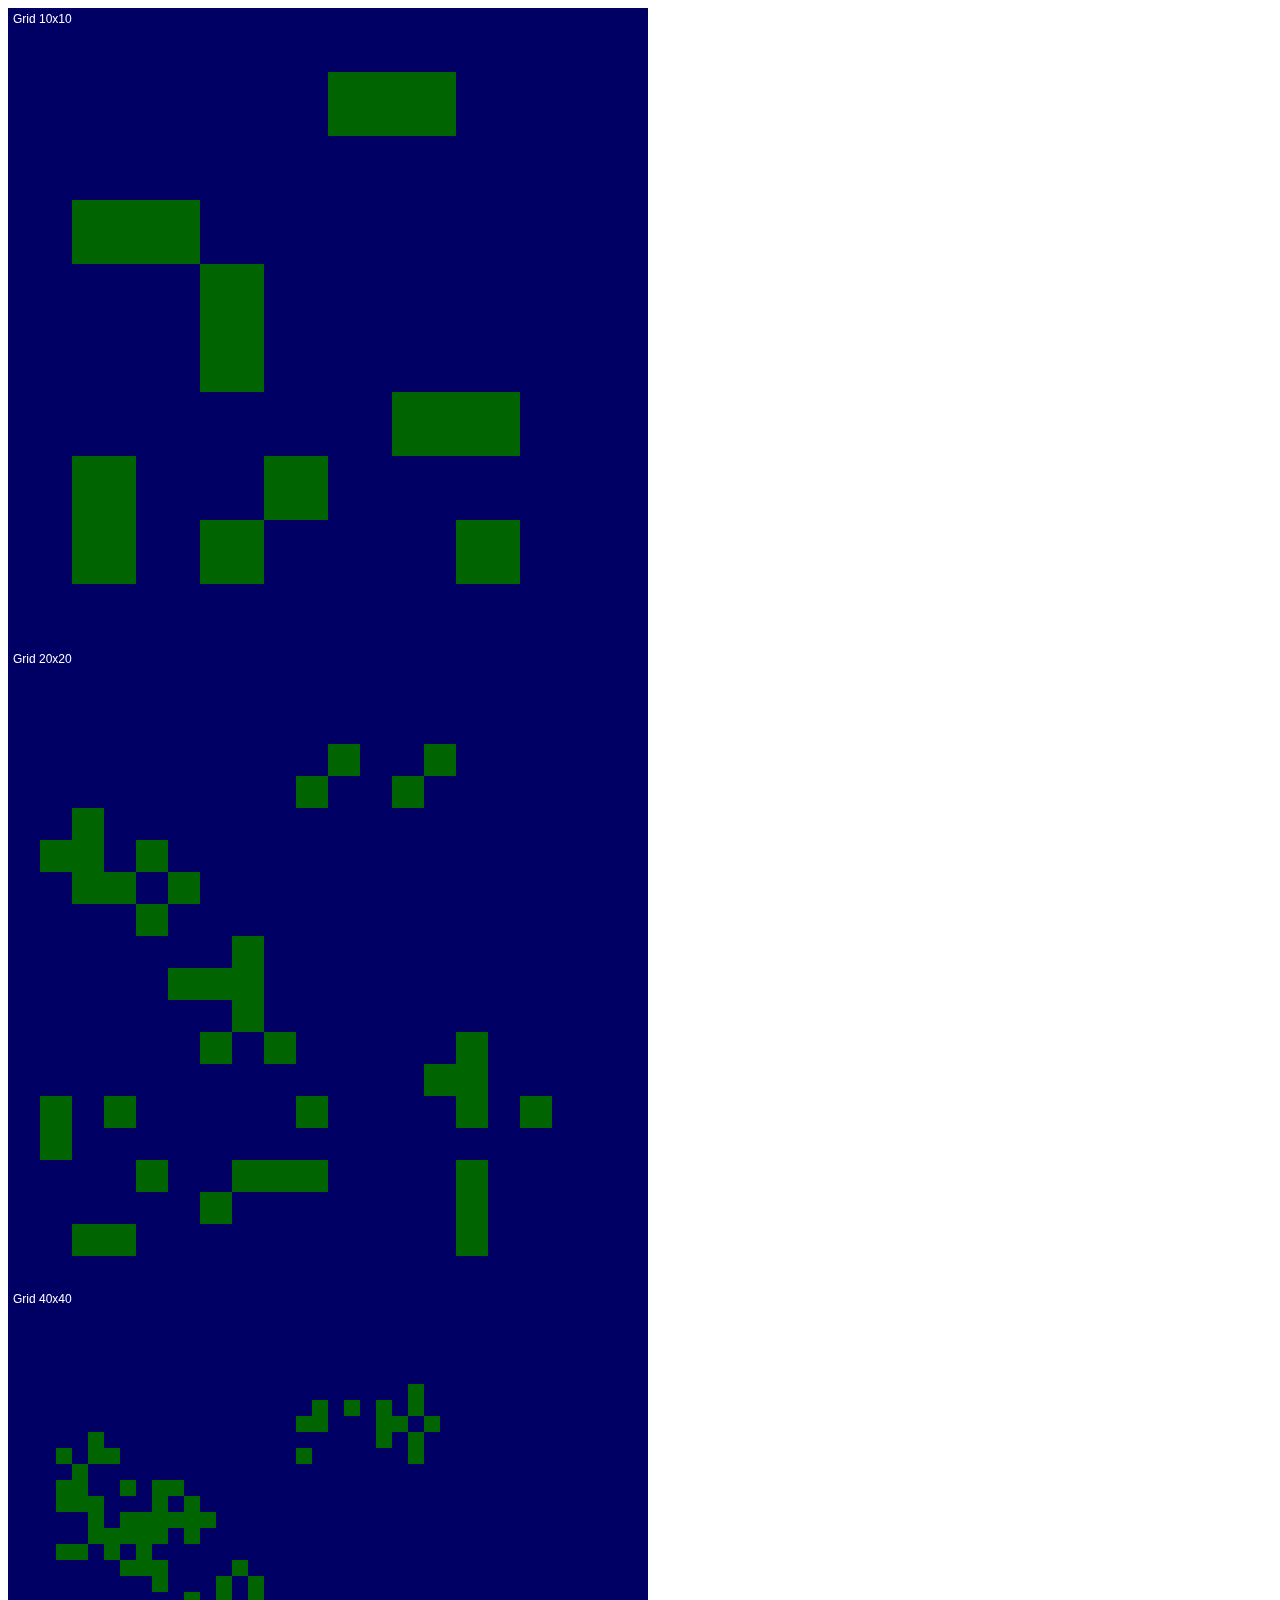
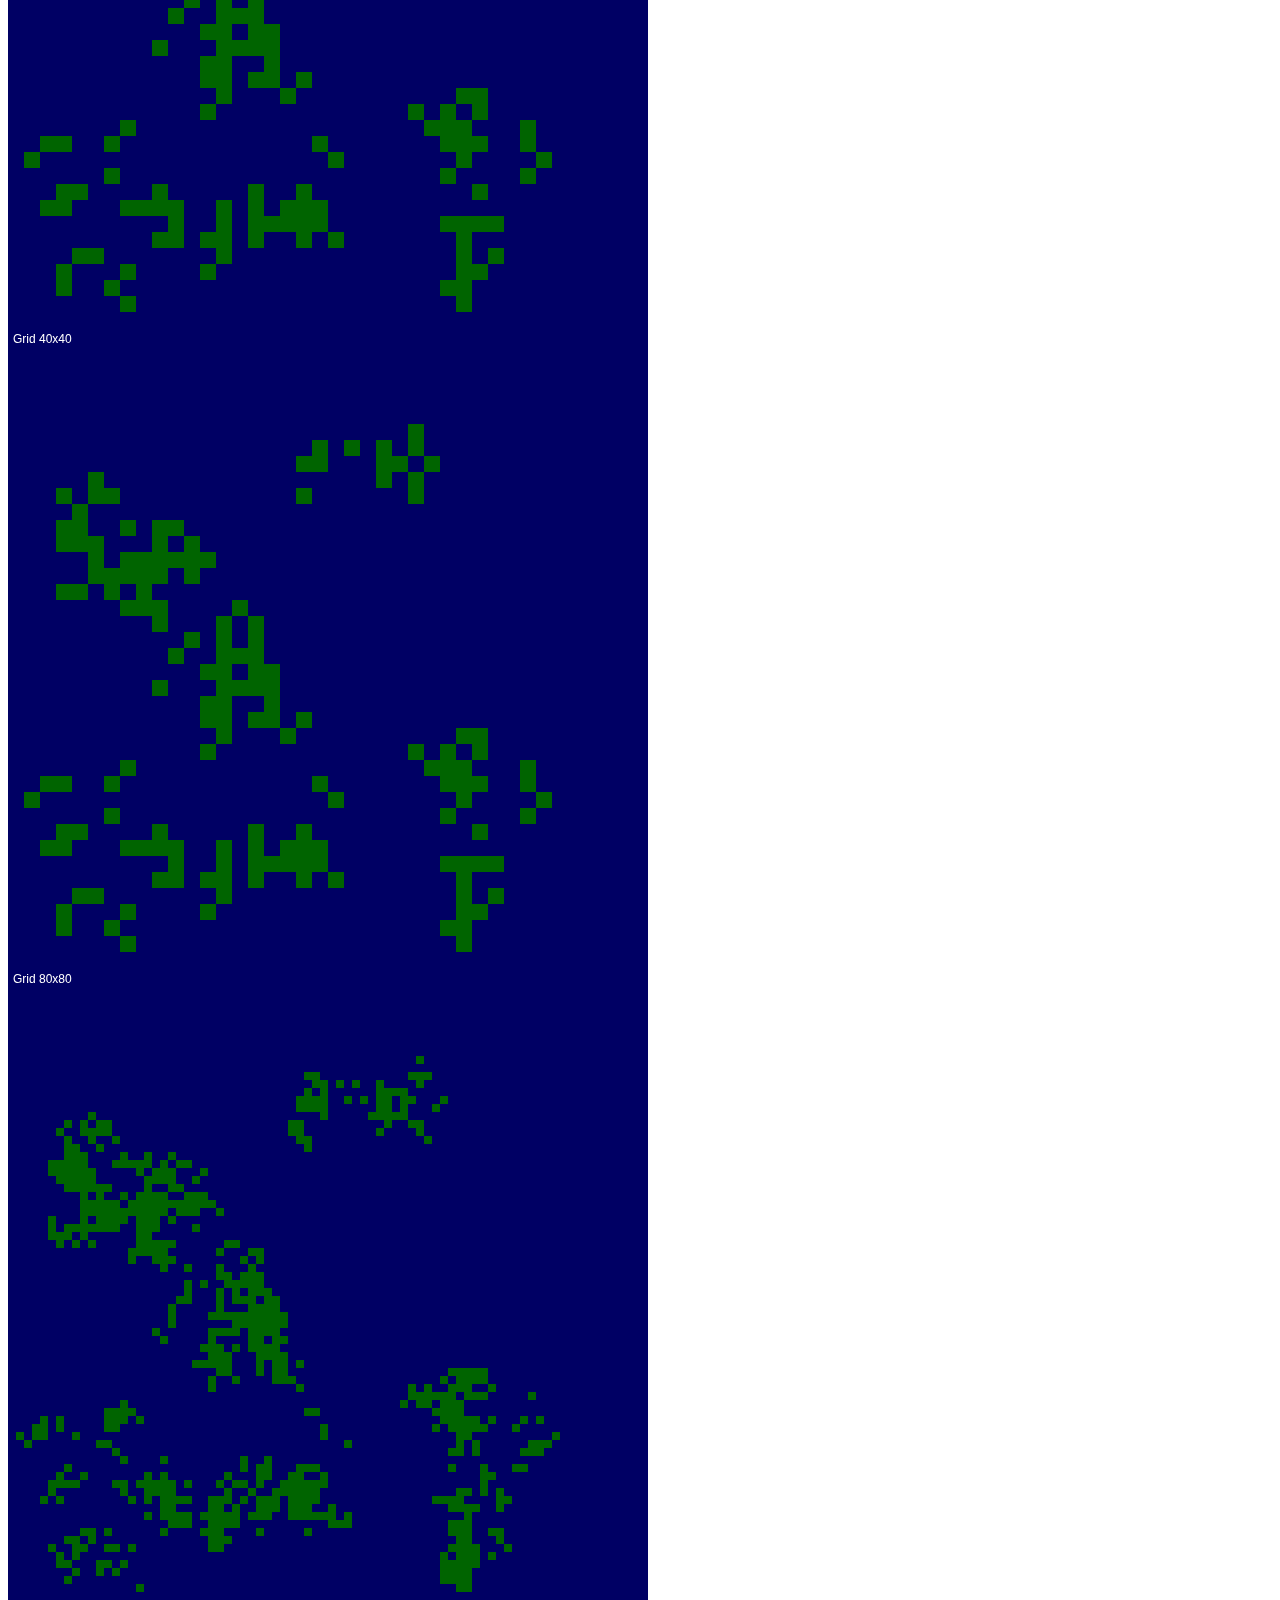
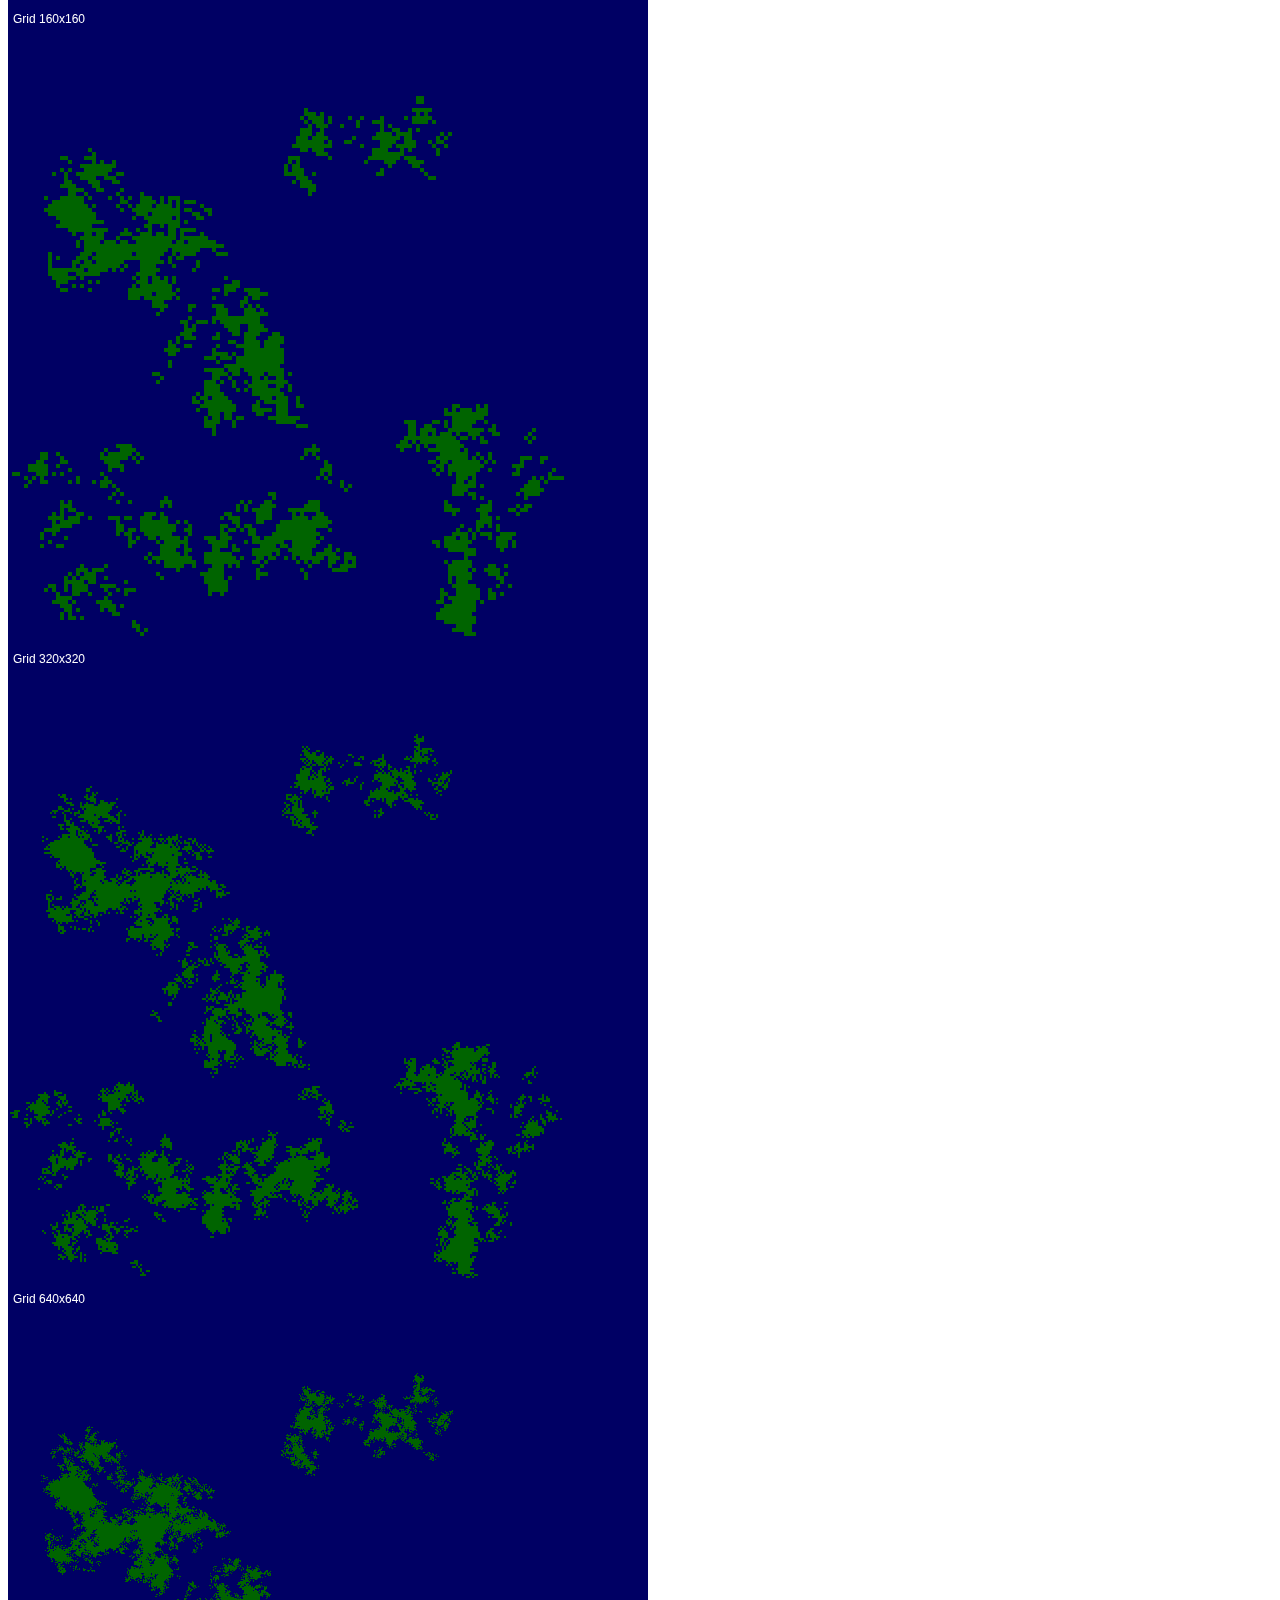
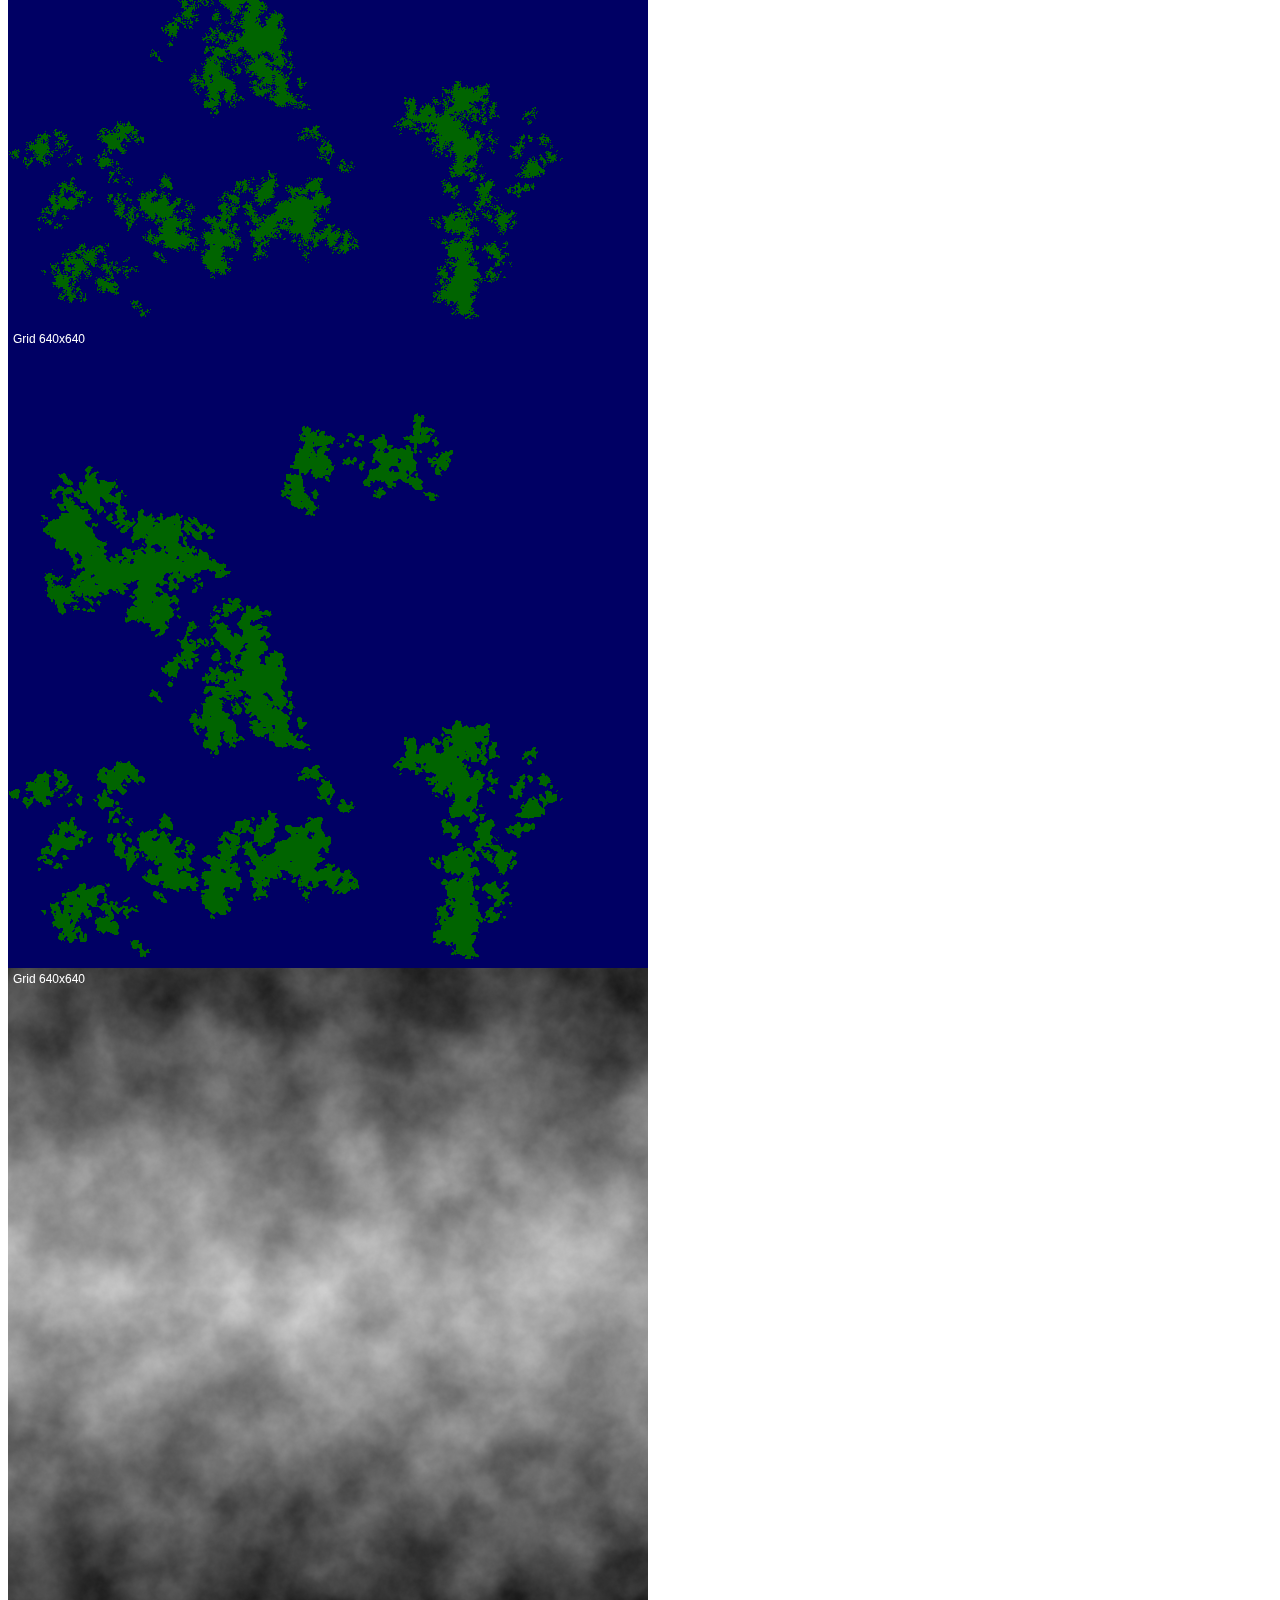
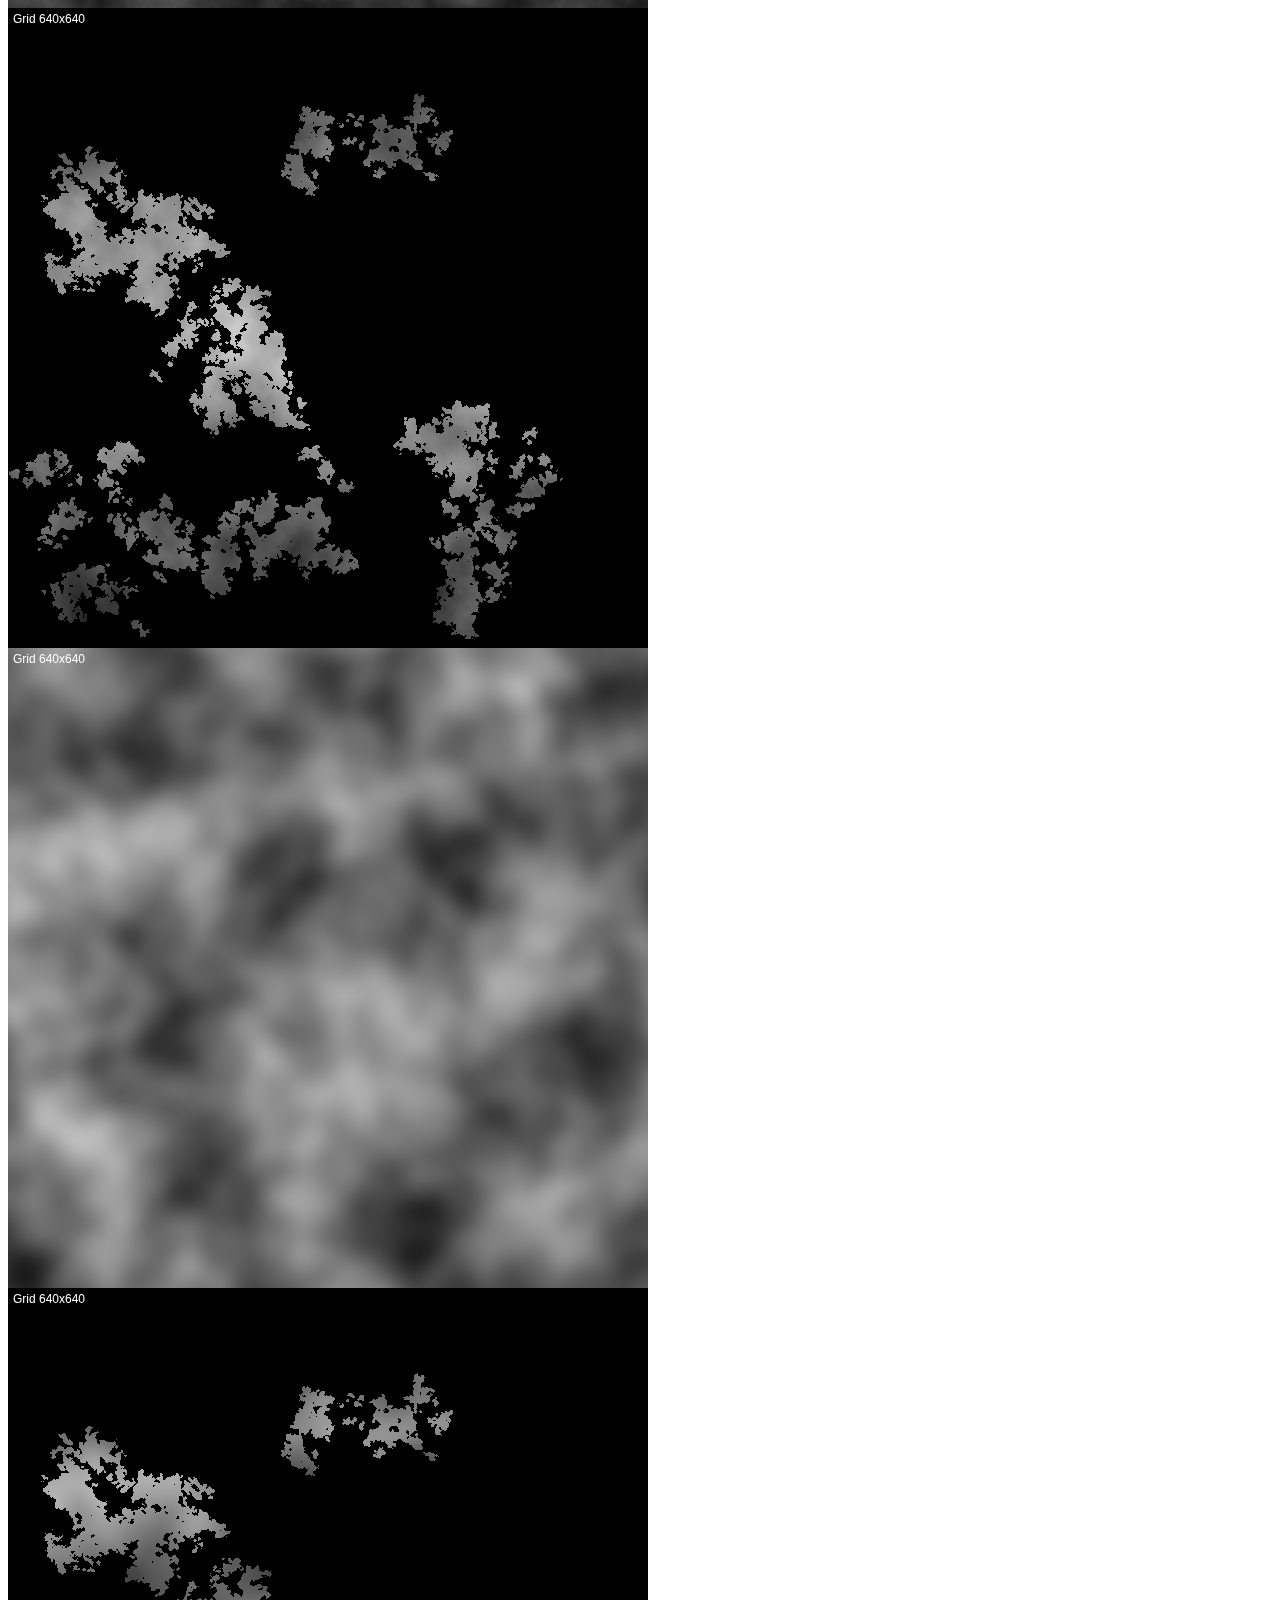
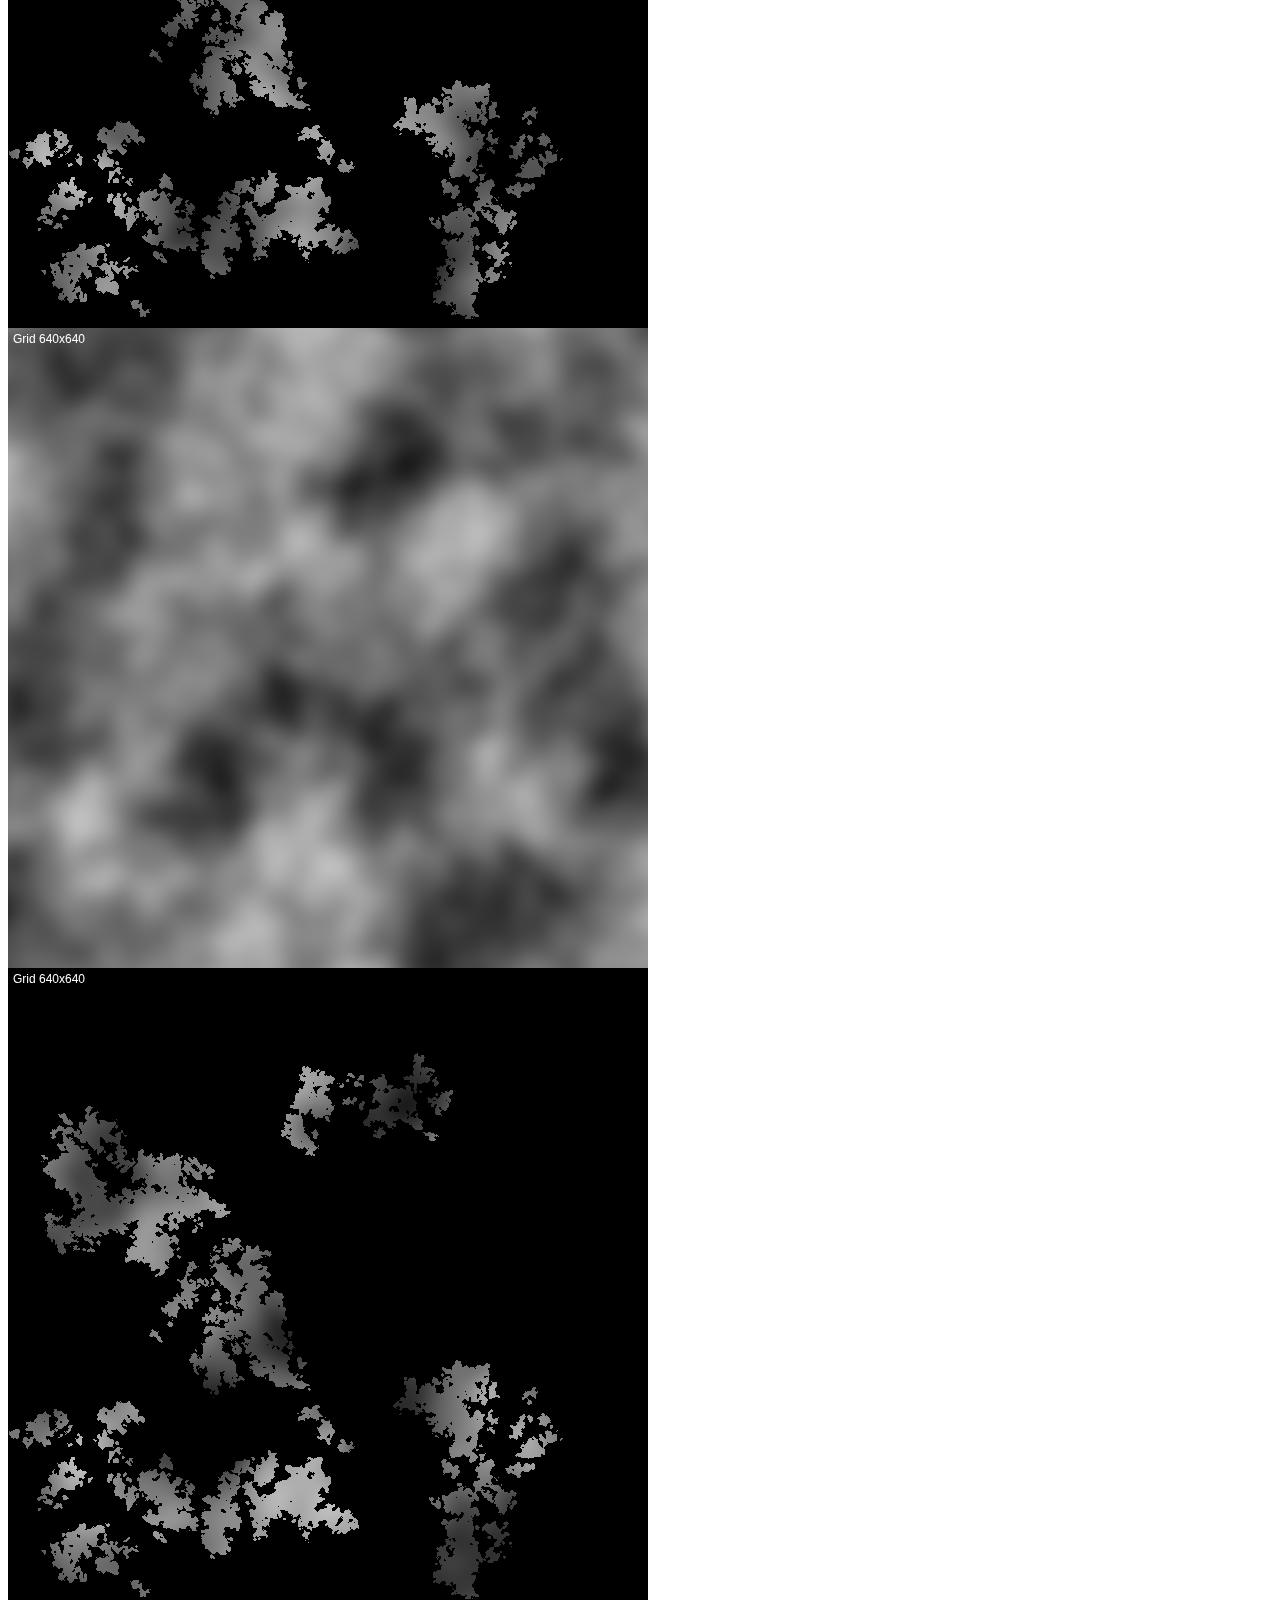
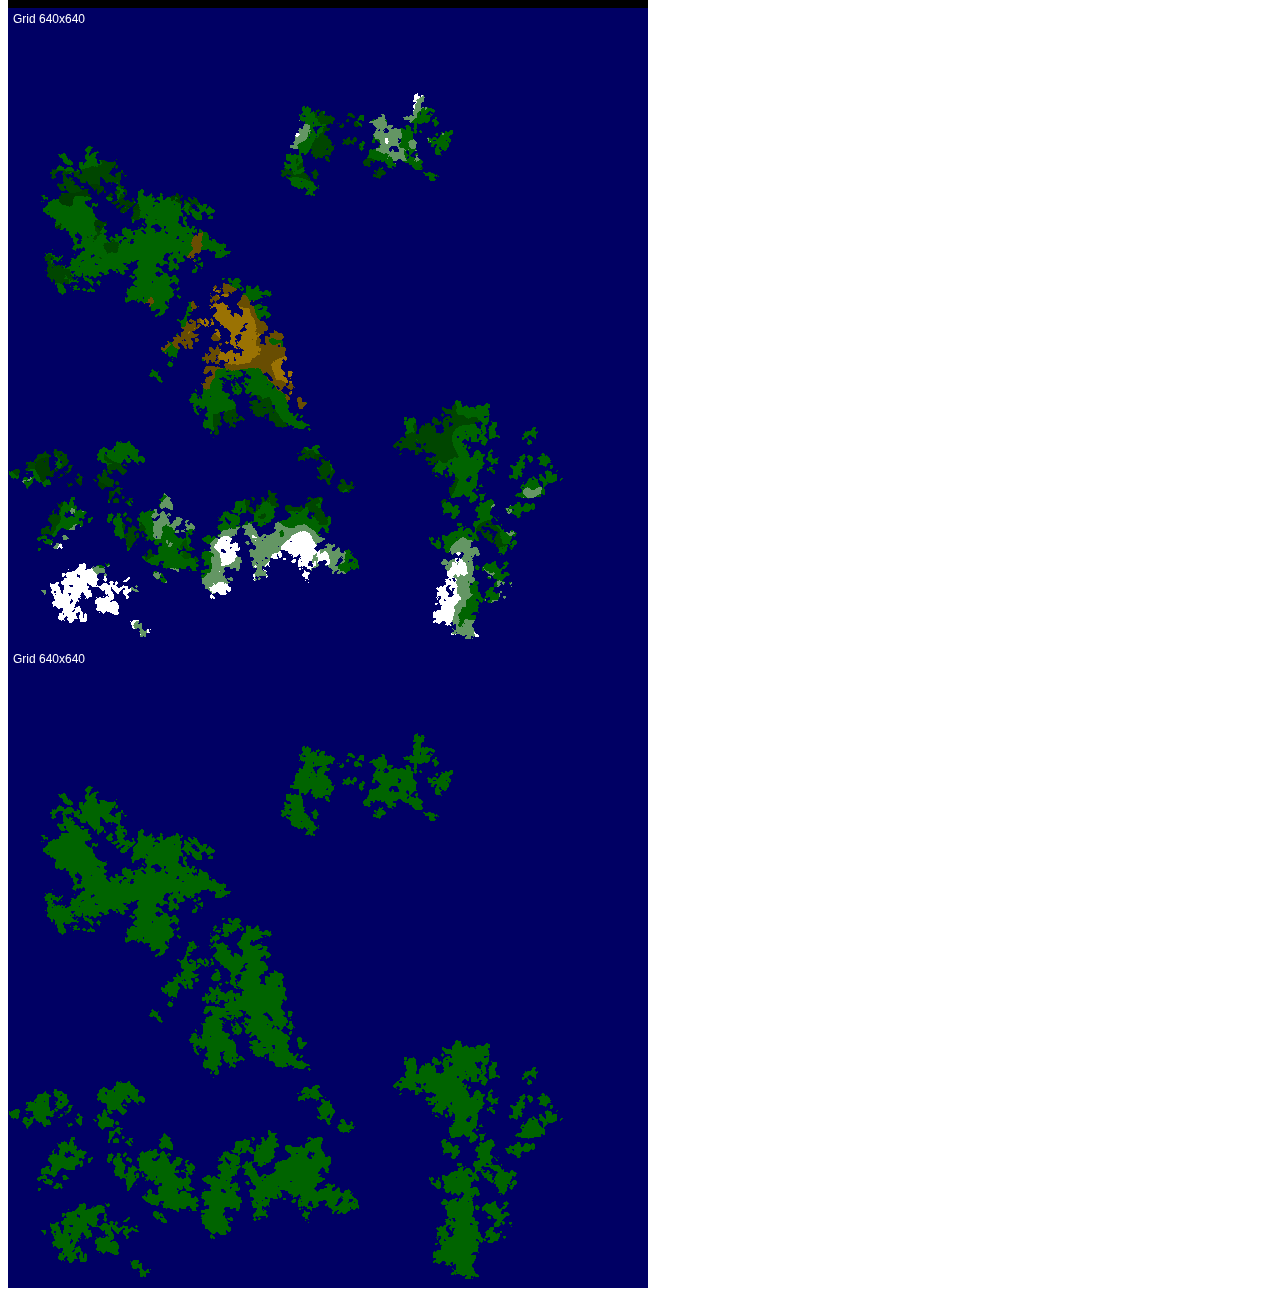
==== bin/index.html @ 115c1314 "better file structure" ====
<html>

<head>
<meta name="google" value="notranslate">

<script src="https://cdnjs.cloudflare.com/ajax/libs/jquery/3.5.1/jquery.min.js"></script>
<script src="../src/script.js"></script>

<link rel="stylesheet" type="text/css" href="style.css">

</head>

<script>




</script>

<style>



</style>


<body>


</body>
</html>
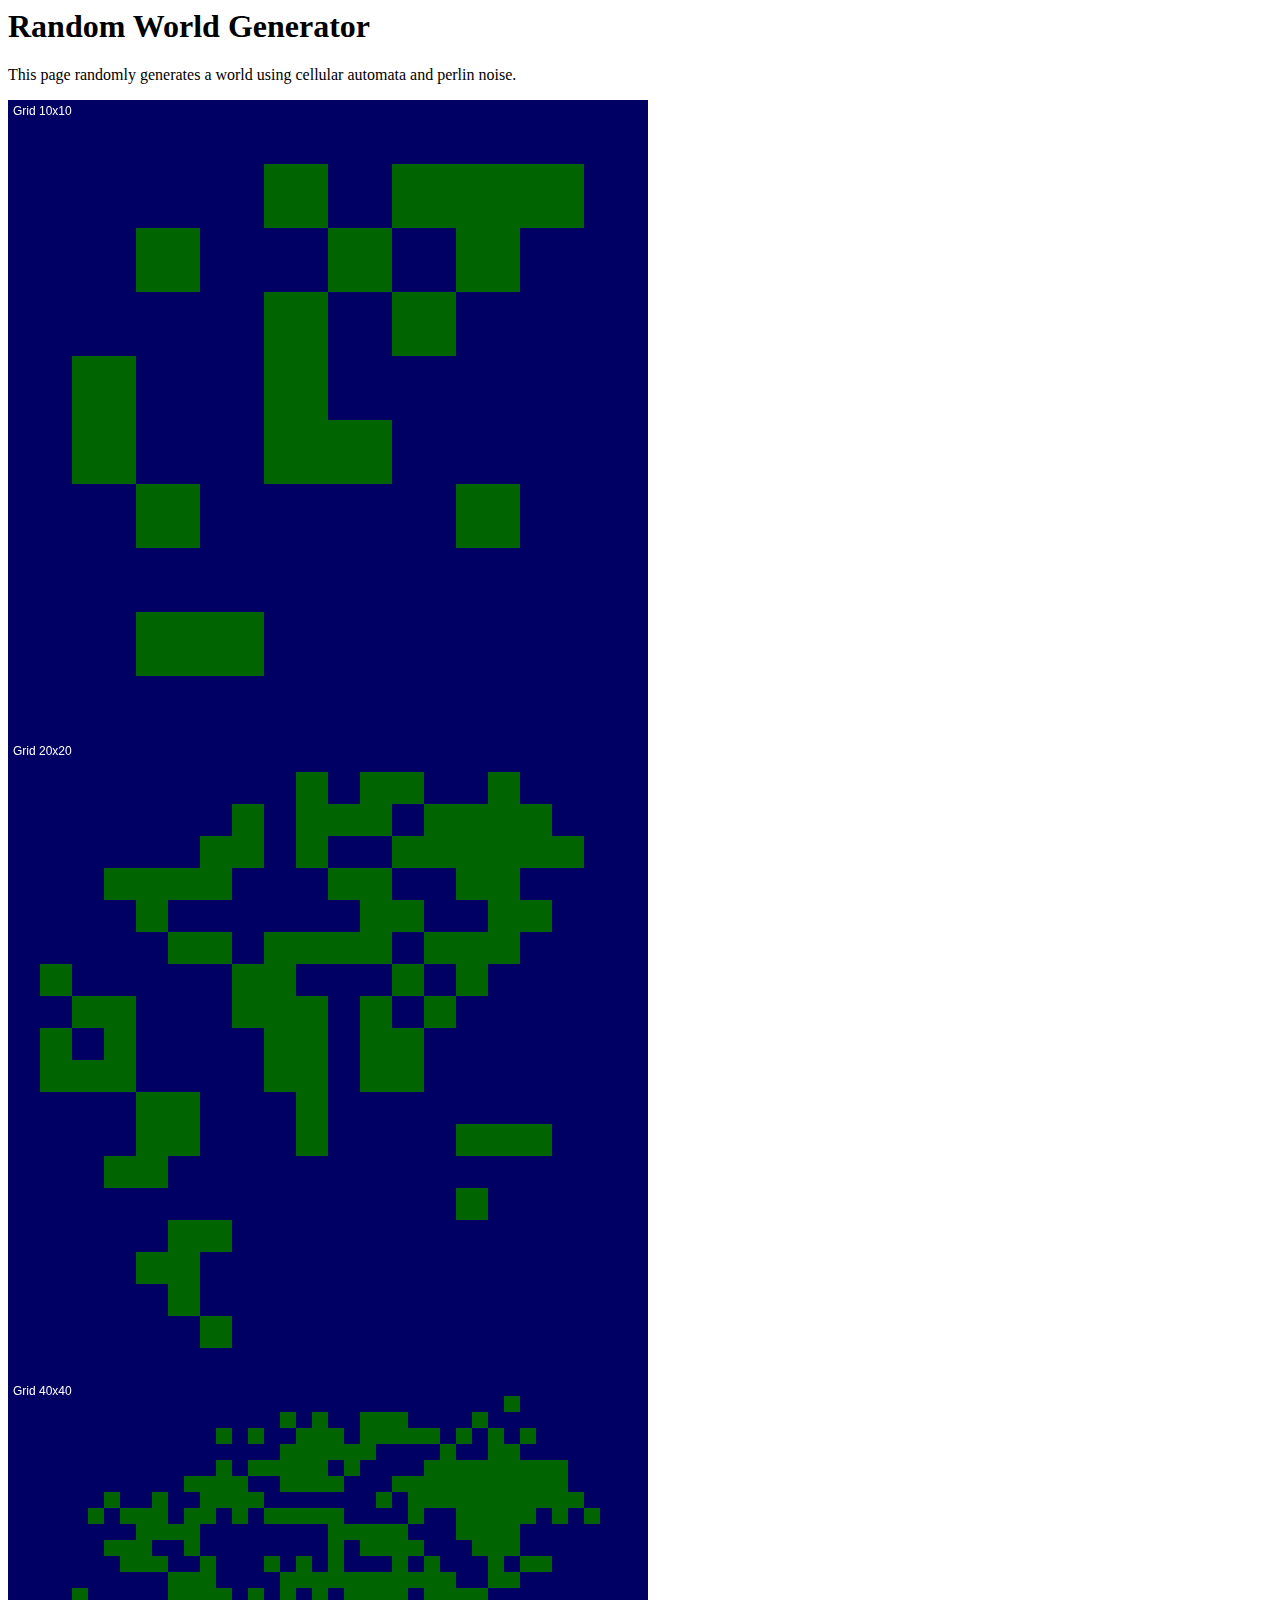
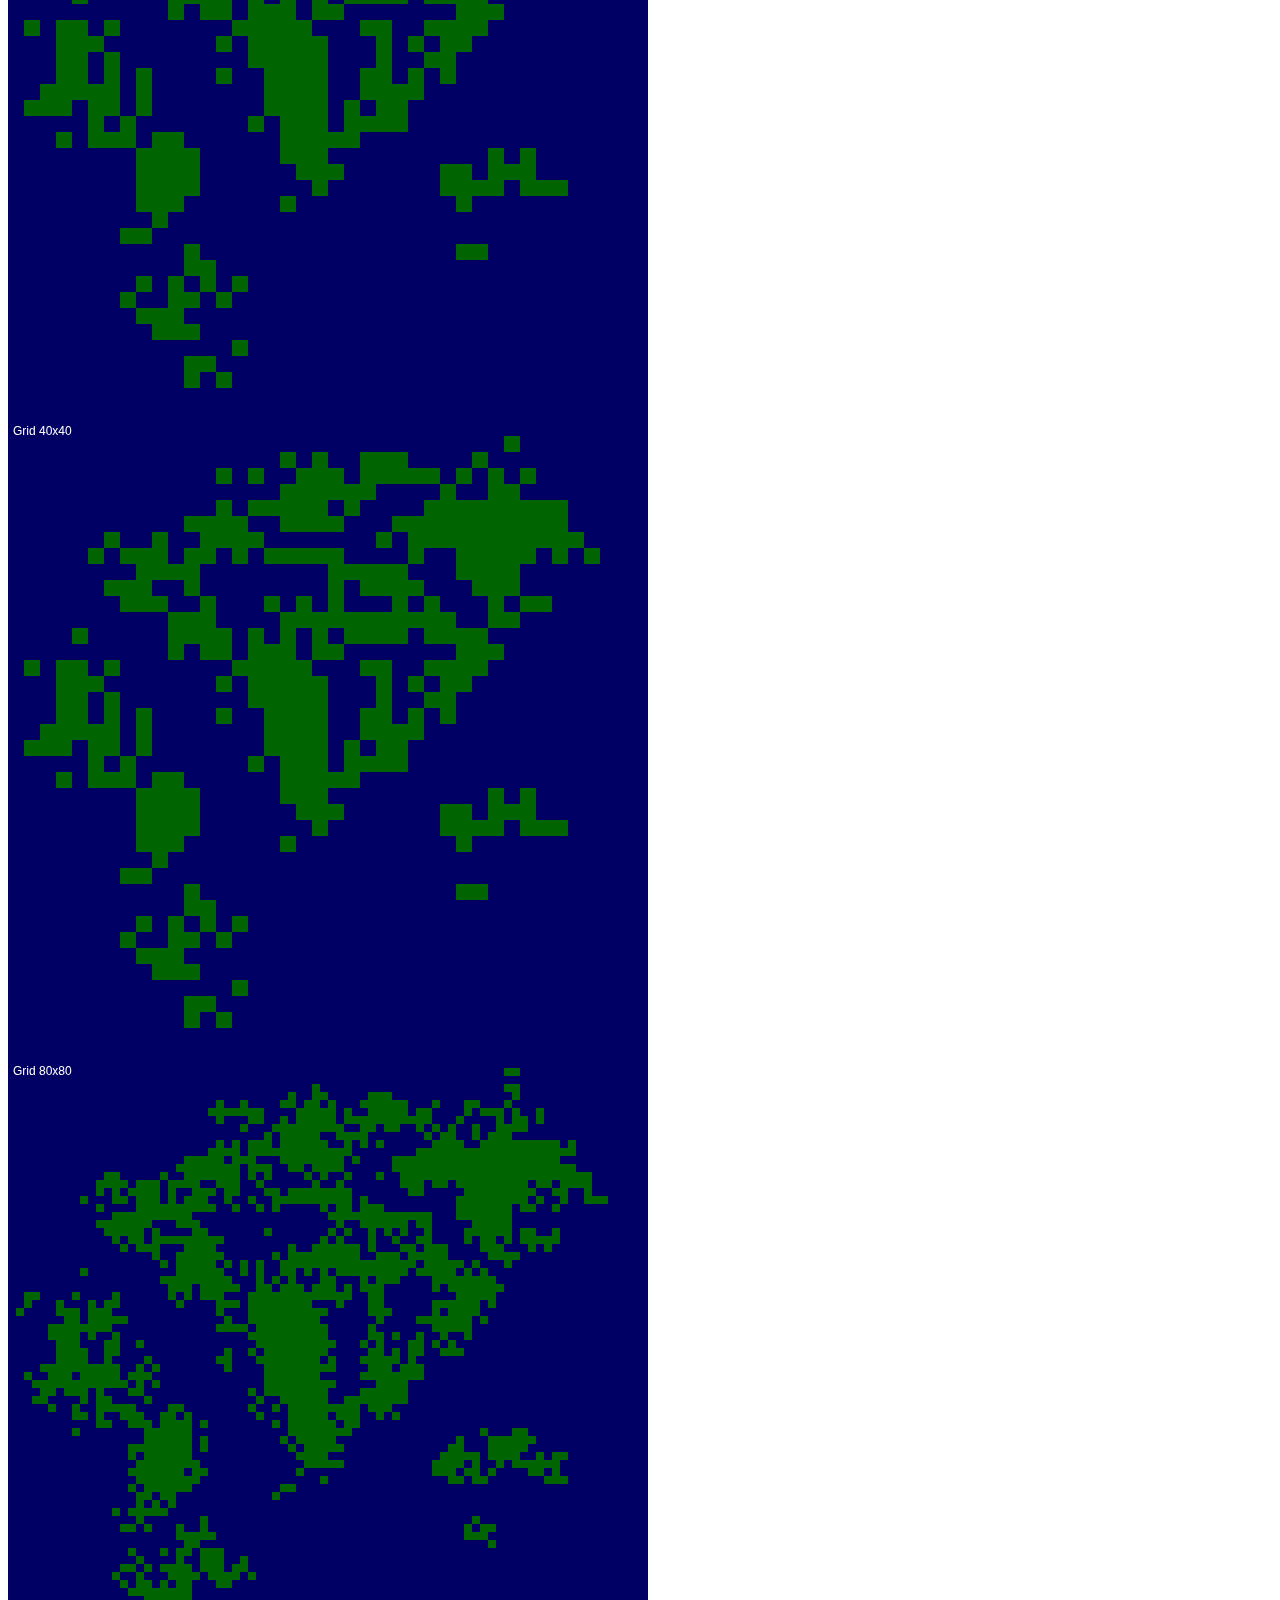
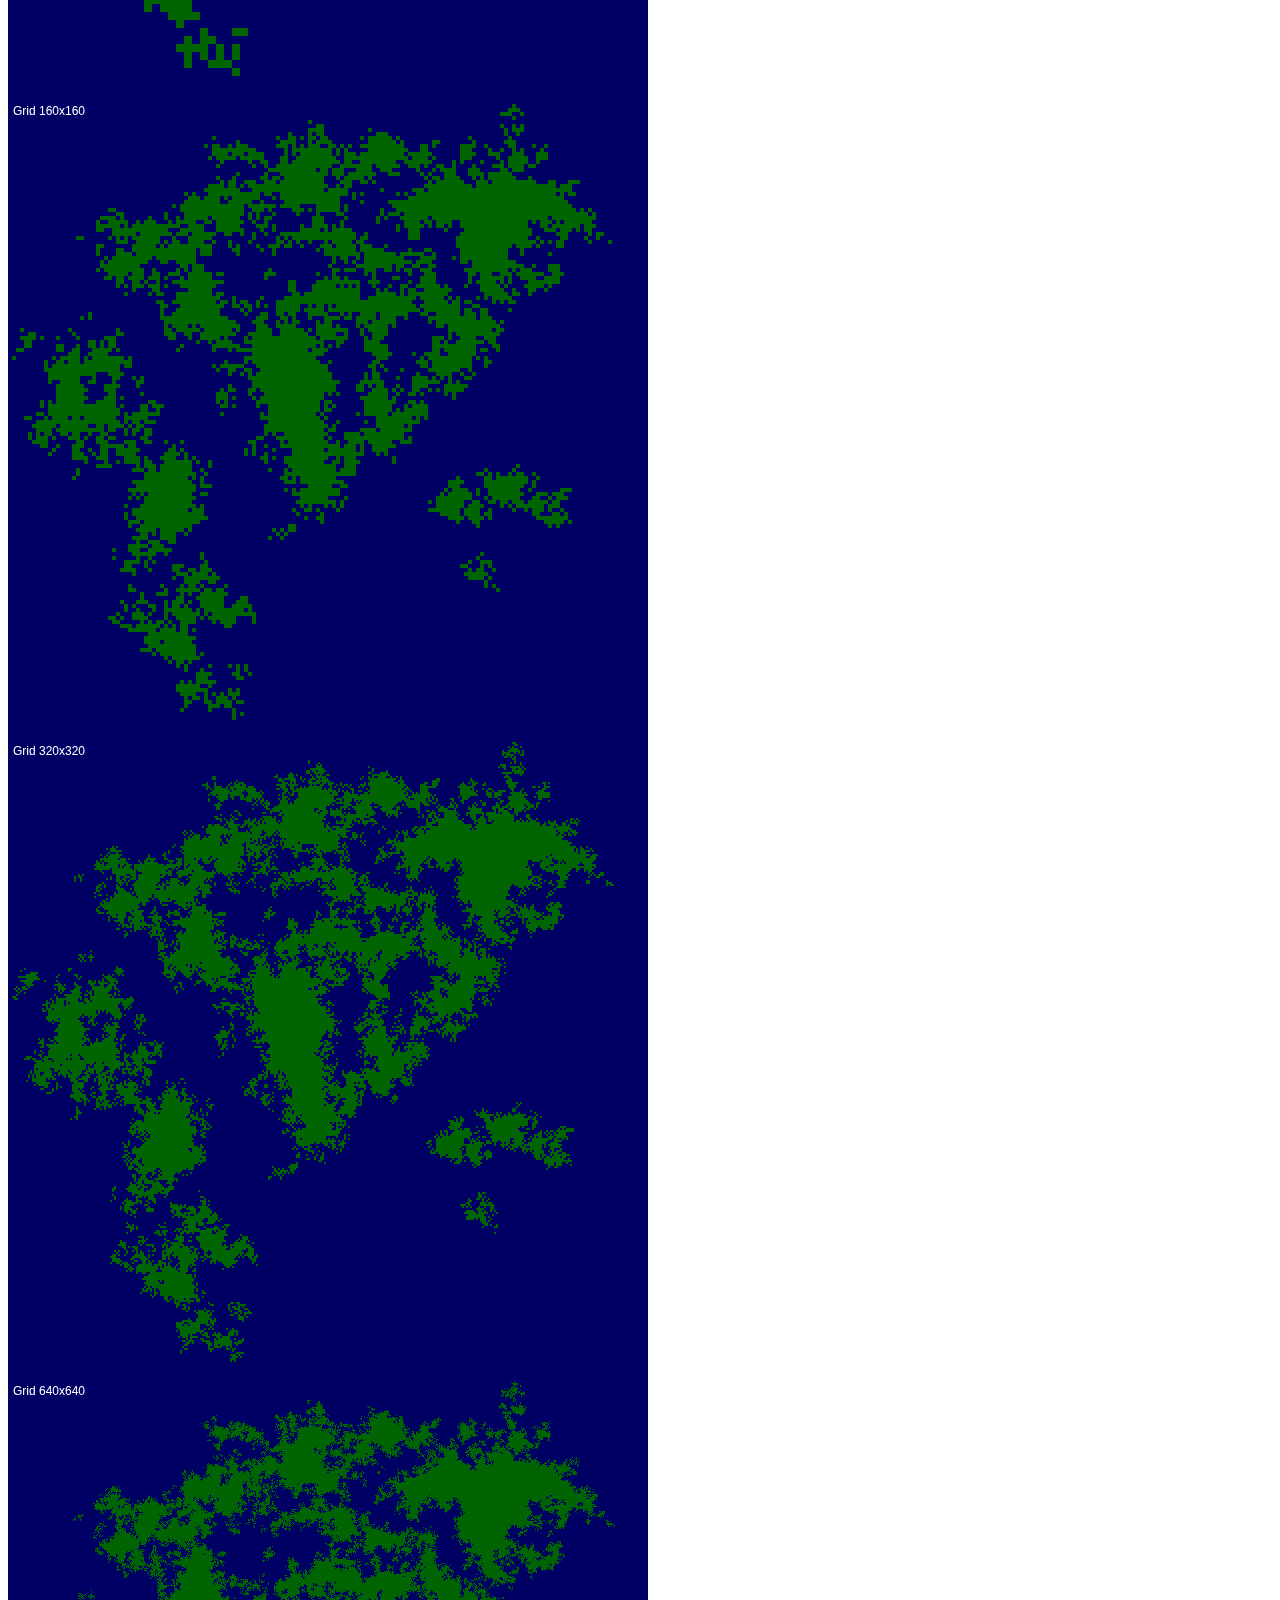
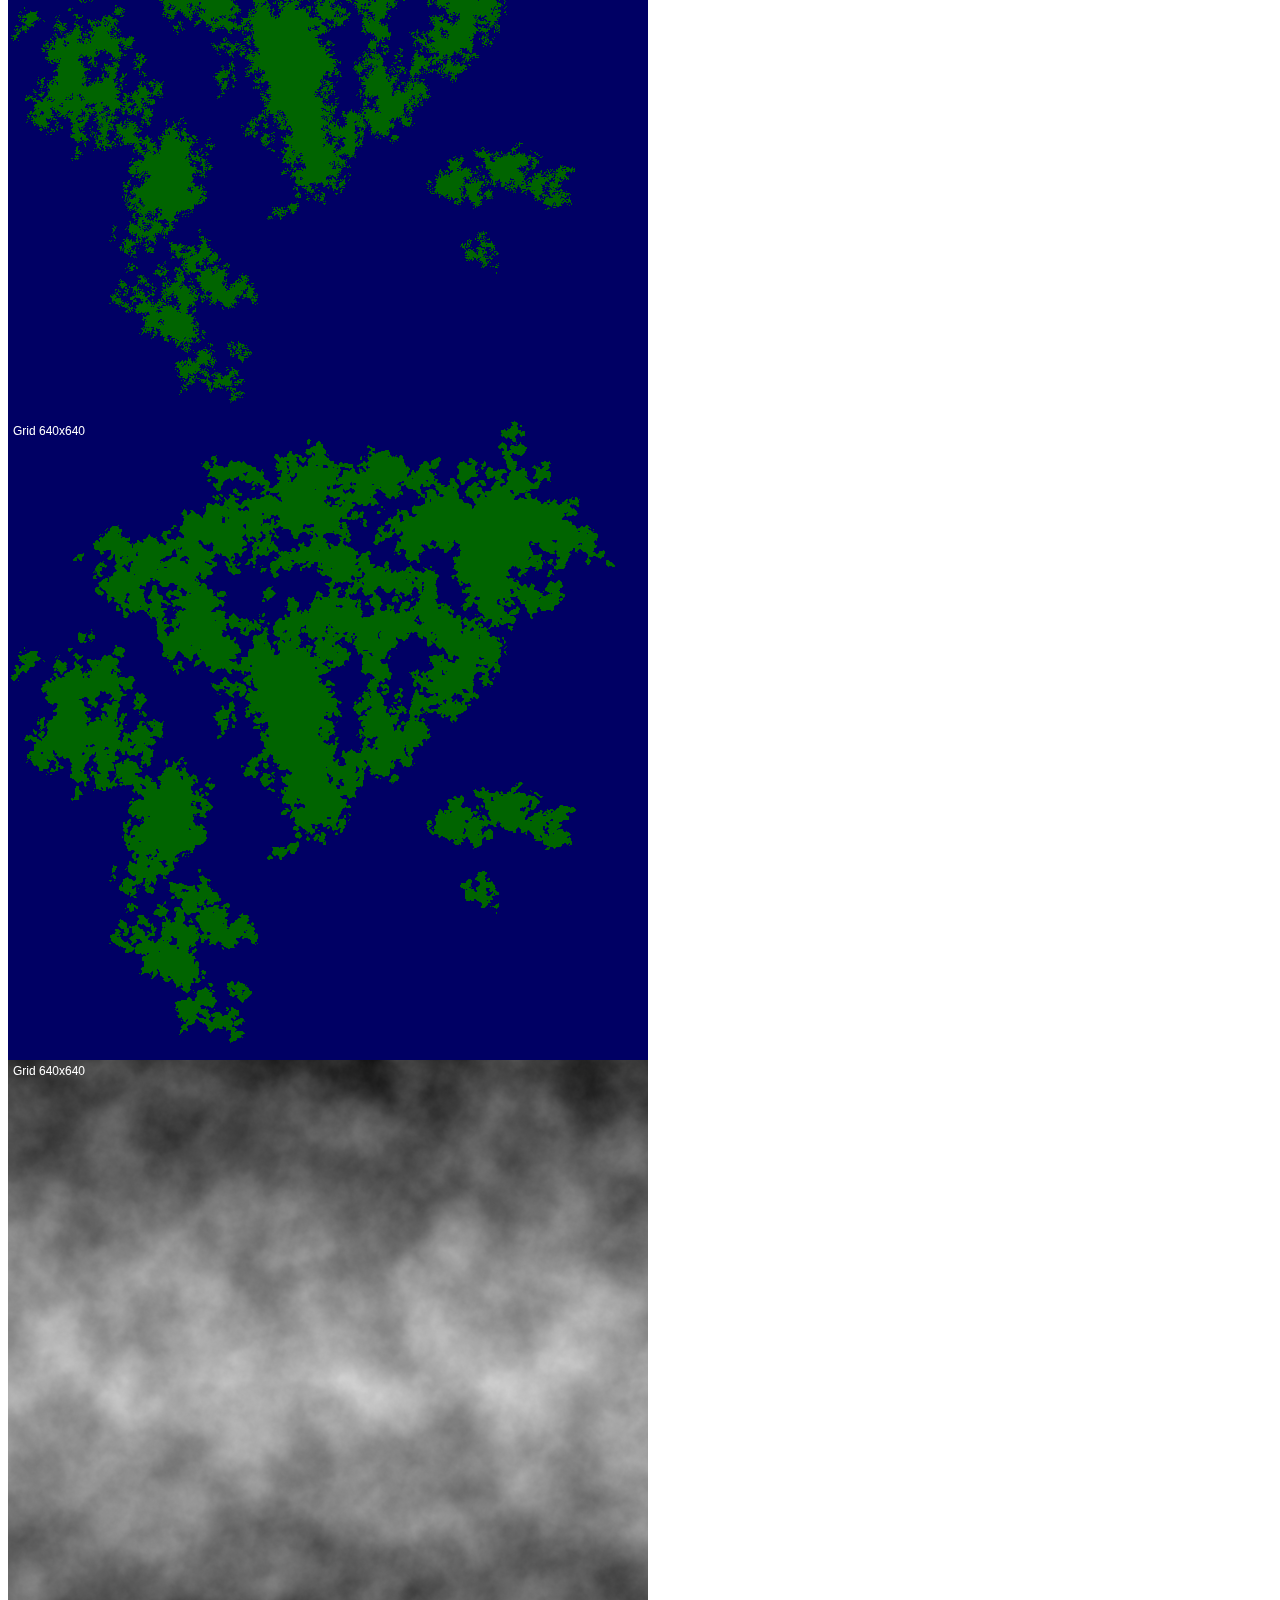
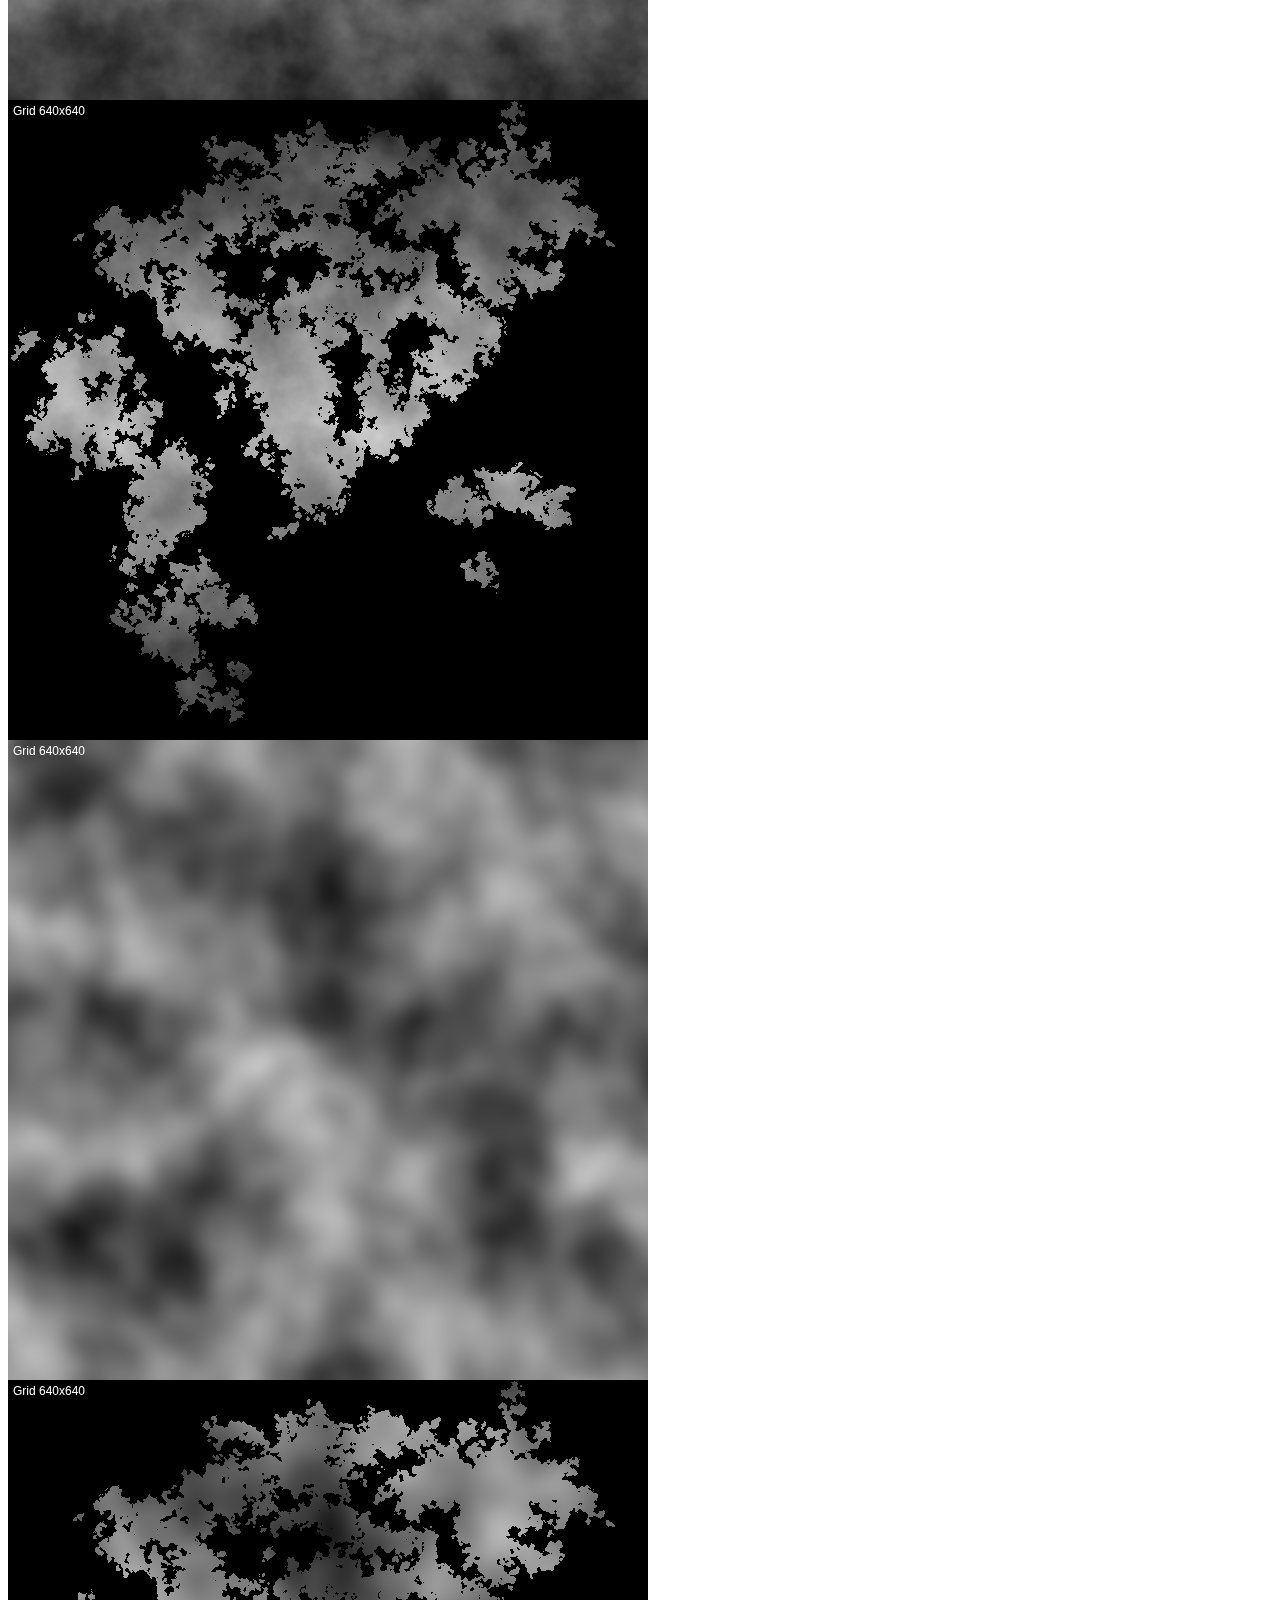
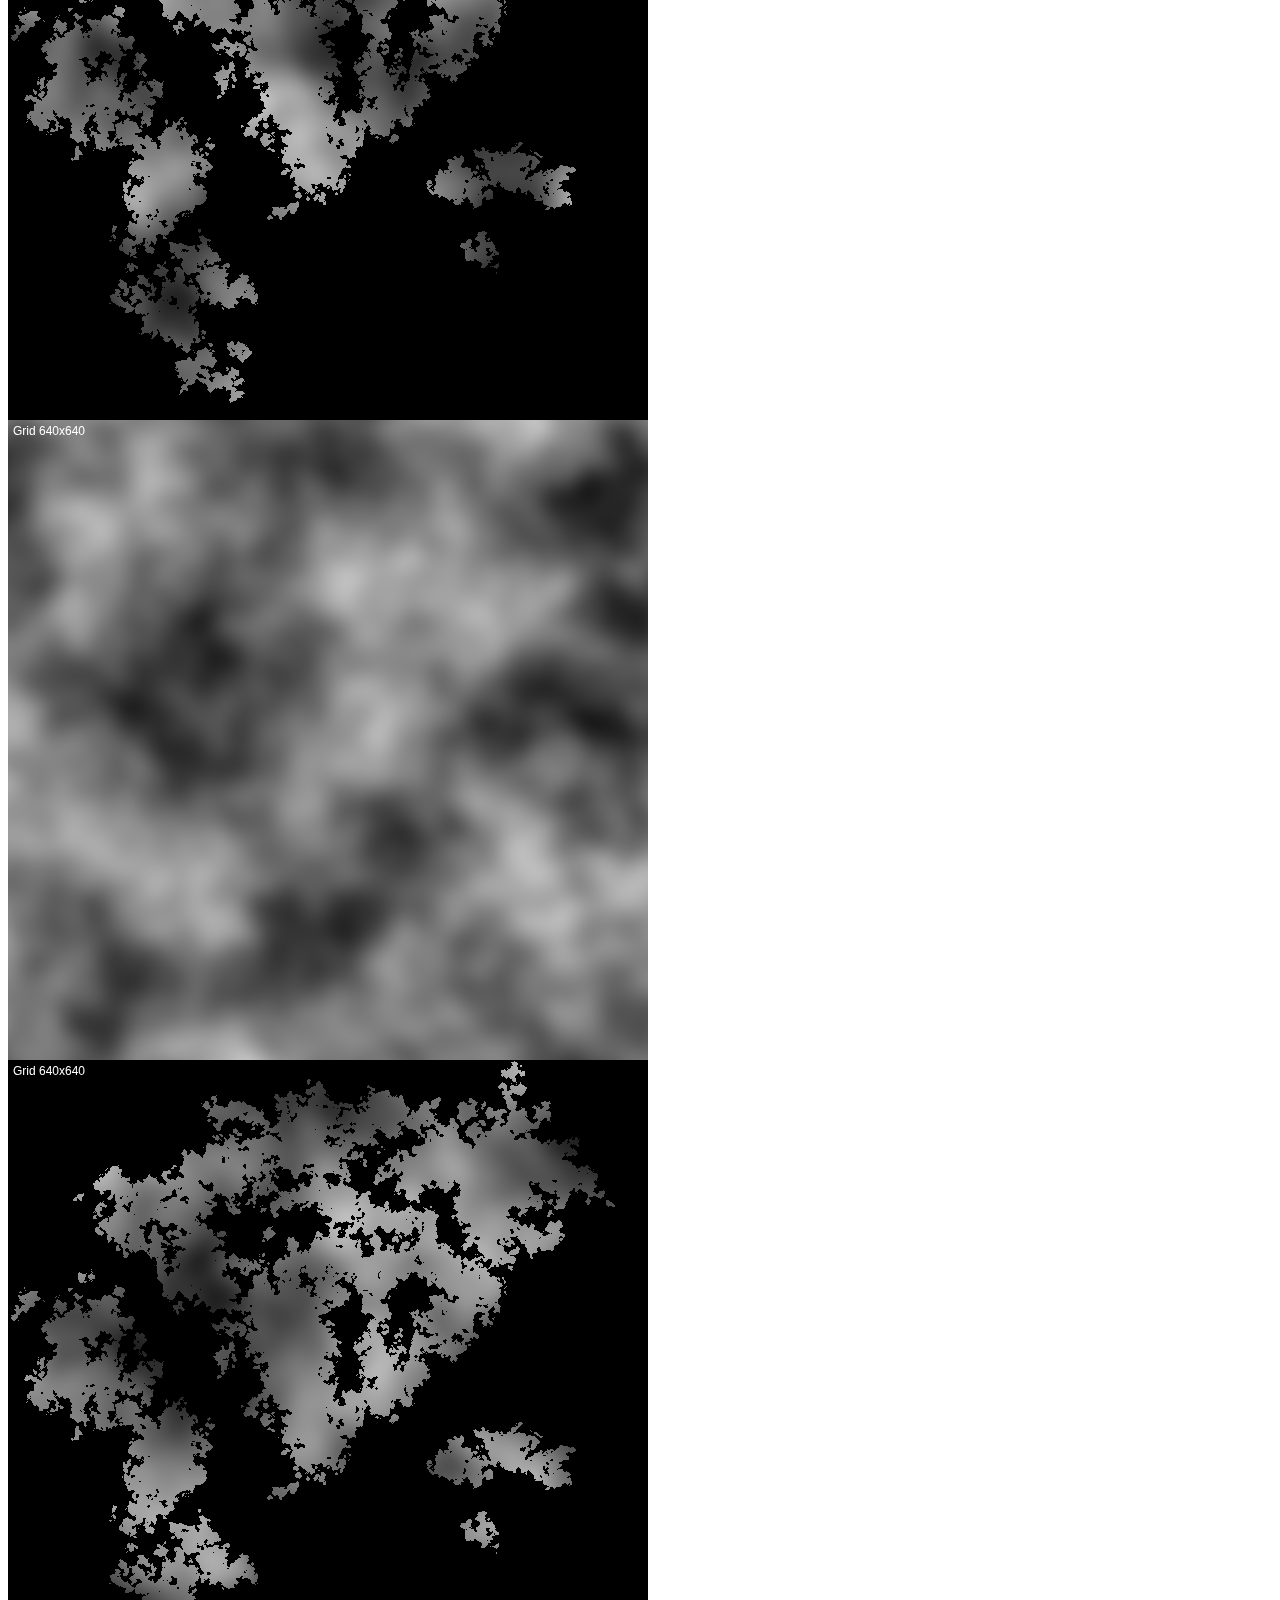
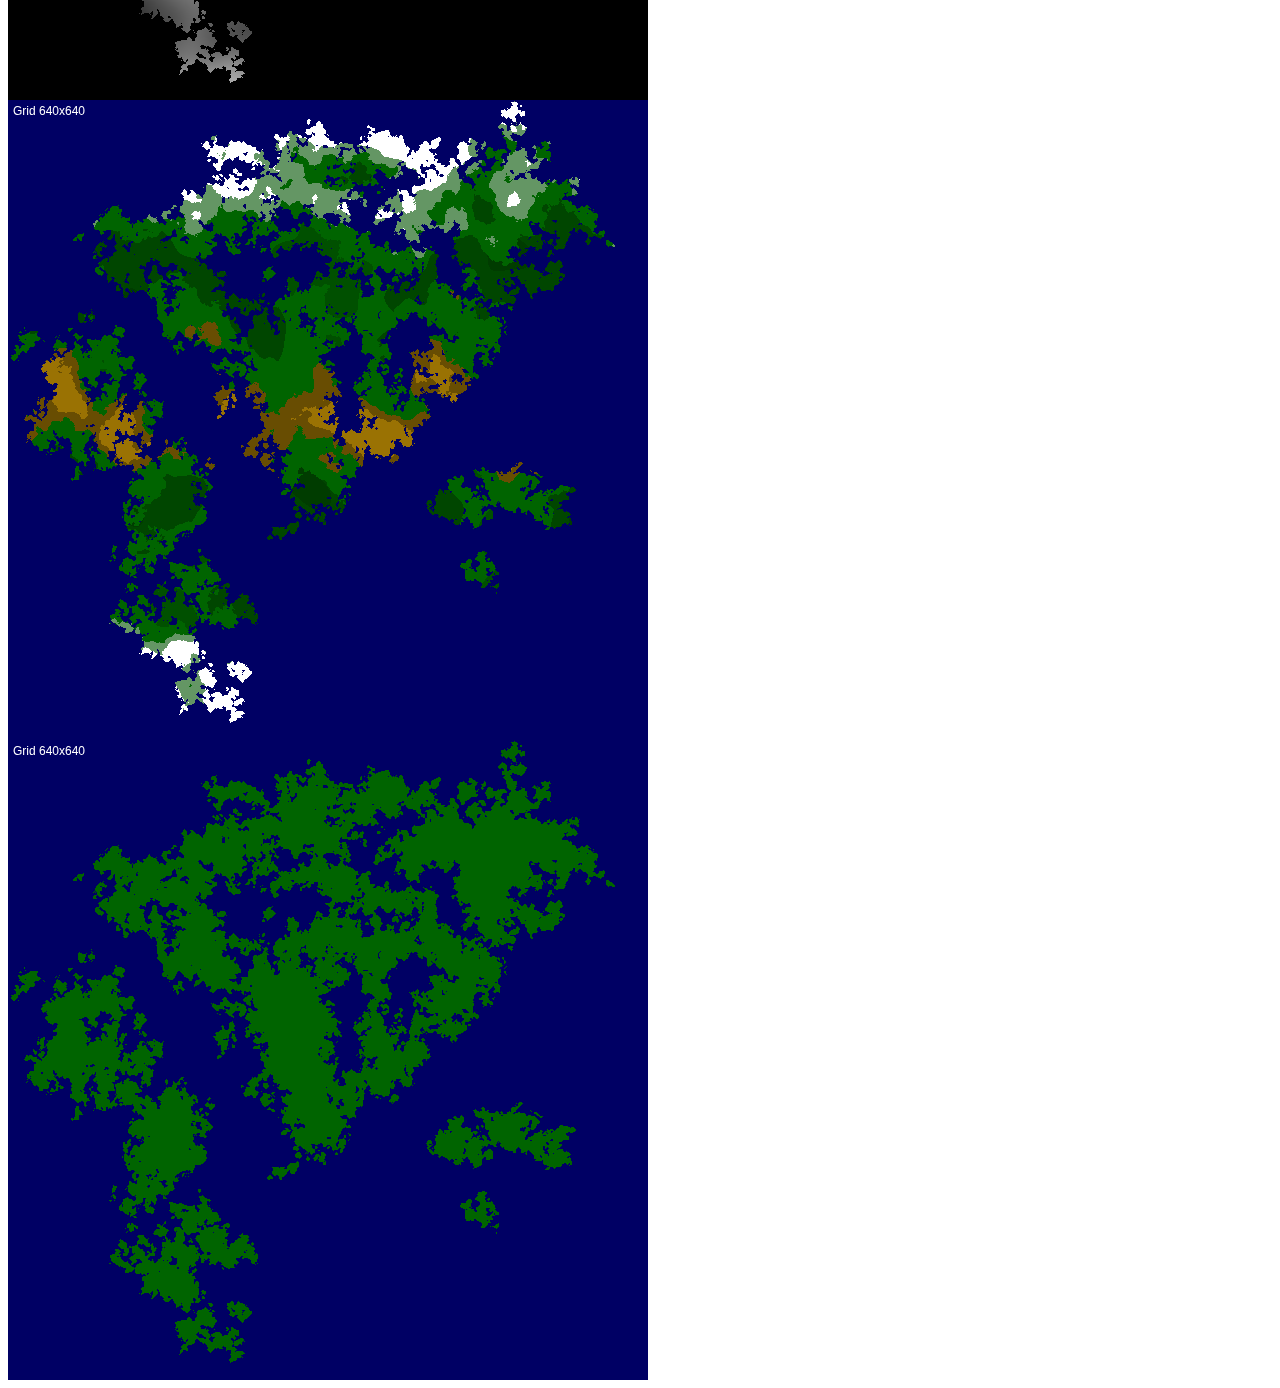
==== commit e0bdec7f: "removed tags" ====
--- a/bin/index.html
+++ b/bin/index.html
@@ -6,26 +6,13 @@
 <script src="https://cdnjs.cloudflare.com/ajax/libs/jquery/3.5.1/jquery.min.js"></script>
 <script src="../src/script.js"></script>
 
-<link rel="stylesheet" type="text/css" href="style.css">
+<link rel="stylesheet" type="text/css" href="../src/style.css">
 
 </head>
 
-<script>
-
-
-
-
-</script>
-
-<style>
-
-
-
-</style>
-
-
 <body>
-
+<h1>Random World Generator</h1>
+<p>This page randomly generates a world using cellular automata and perlin noise.</p>
 
 </body>
 </html>
--- a/src/style.css
+++ b/src/style.css
@@ -0,0 +1,6 @@
+.map
+{
+font: 5px "Courier New";
+white-space: nowrap;
+line-height: 0.6;
+}